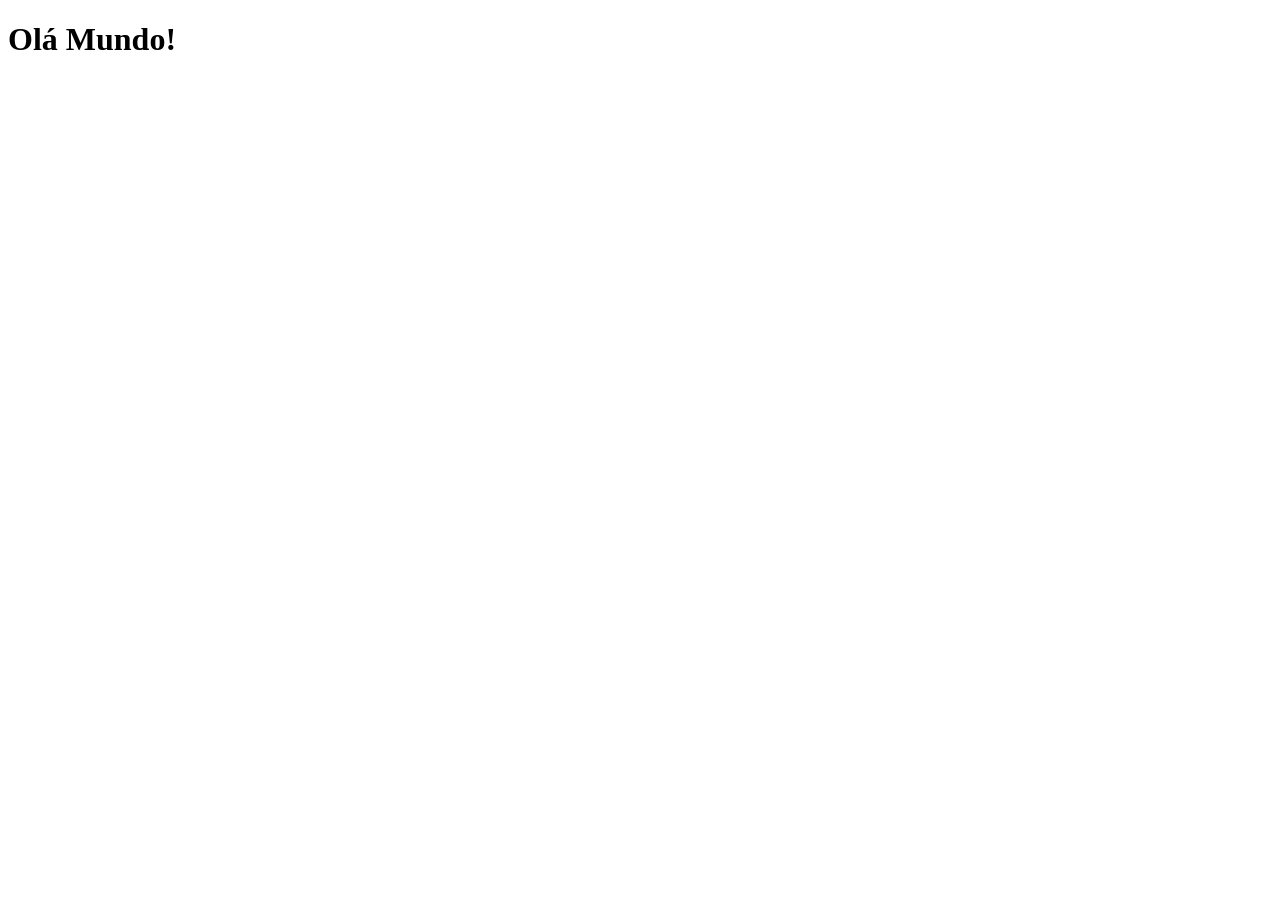
==== index.html @ 119bed03 "Criado a pagina principal" ====
<!DOCTYPE html>
<html lang="pt-br">
<head>
    <meta charset="UTF-8">
    <meta name="viewport" content="width=device-width, initial-scale=1.0">
    <link rel="shortcut icon" href="favicon.ico" type="image/x-icon">
    <title>Projeto Redes Sociais</title>
</head>
<body>
    <h1>Olá Mundo!</h1>
</body>
</html>
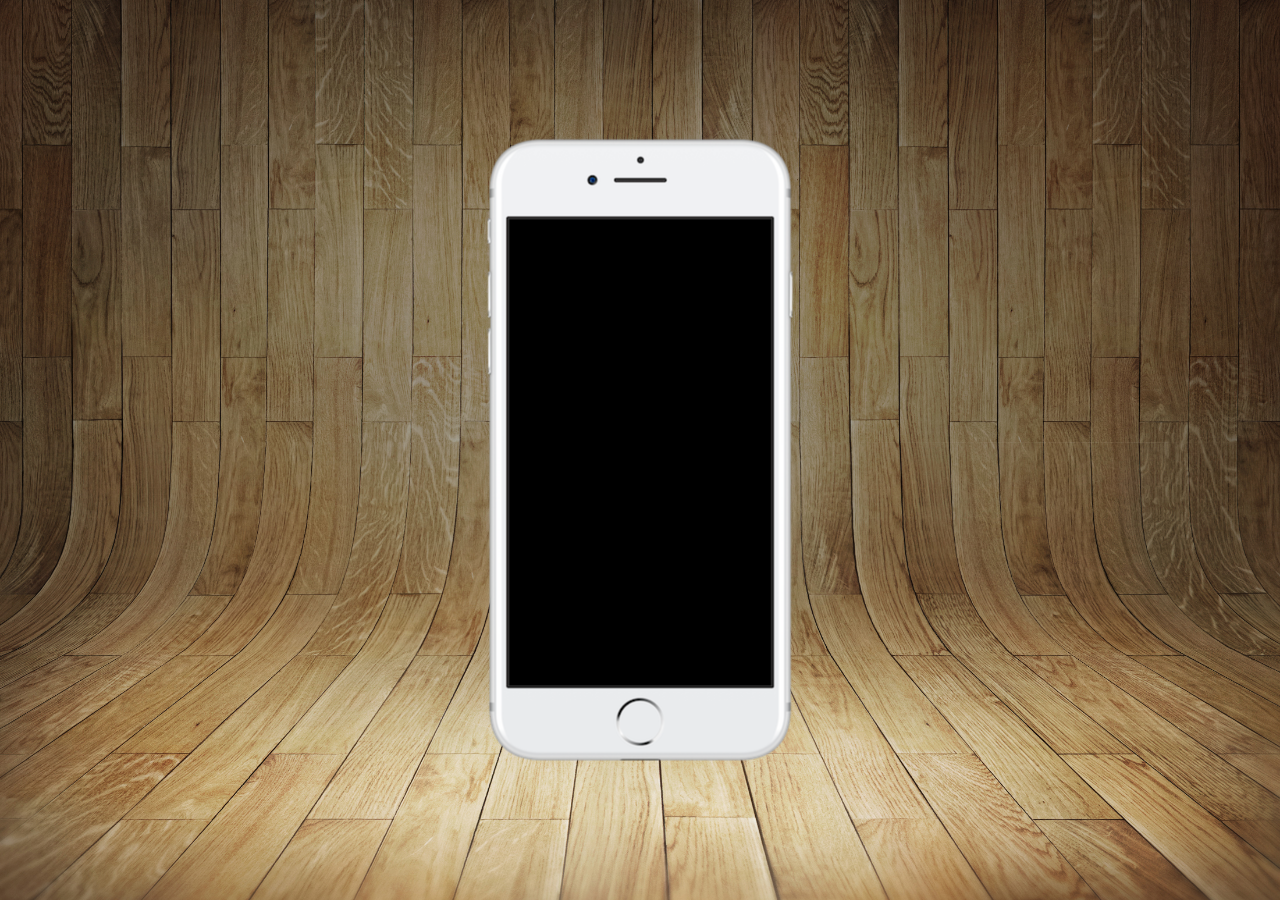
==== commit 9978e725: "Atualização 1 projeto social" ====
--- a/index.html
+++ b/index.html
@@ -4,9 +4,18 @@
     <meta charset="UTF-8">
     <meta name="viewport" content="width=device-width, initial-scale=1.0">
     <link rel="shortcut icon" href="favicon.ico" type="image/x-icon">
+    <link rel="stylesheet" href="estilos/style.css"
+    ">
     <title>Projeto Redes Sociais</title>
 </head>
 <body>
-    <h1>Olá Mundo!</h1>
+    <main>
+        <section id="tel">
+
+        </section>
+        <section id="redes">
+
+        </section>
+    </main>
 </body>
 </html>
--- a/estilos/style.css
+++ b/estilos/style.css
@@ -0,0 +1,30 @@
+@charset "UTF-8";
+
+* {
+    margin: 0px;
+    padding: 0px;
+    font-family: Arial, Helvetica, sans-serif;
+}
+html, body {
+    height: 100vh;
+    width: 100vw;
+    background-color: black;
+}
+body {
+    background: url(../imagens/fundo-madeira.jpg) no-repeat top center;
+    background-size: cover;
+    background-attachment: fixed;
+}
+main {
+    position: relative;
+    height: 100vh;
+}
+section#tel {
+    position: absolute;
+    height: 627px;
+    width: 311px;
+    top: 50%;
+    left: 50%;
+    transform: translate(-50%, -50%);
+    background: url('../imagens/frame-iphone.png') no-repeat;
+}
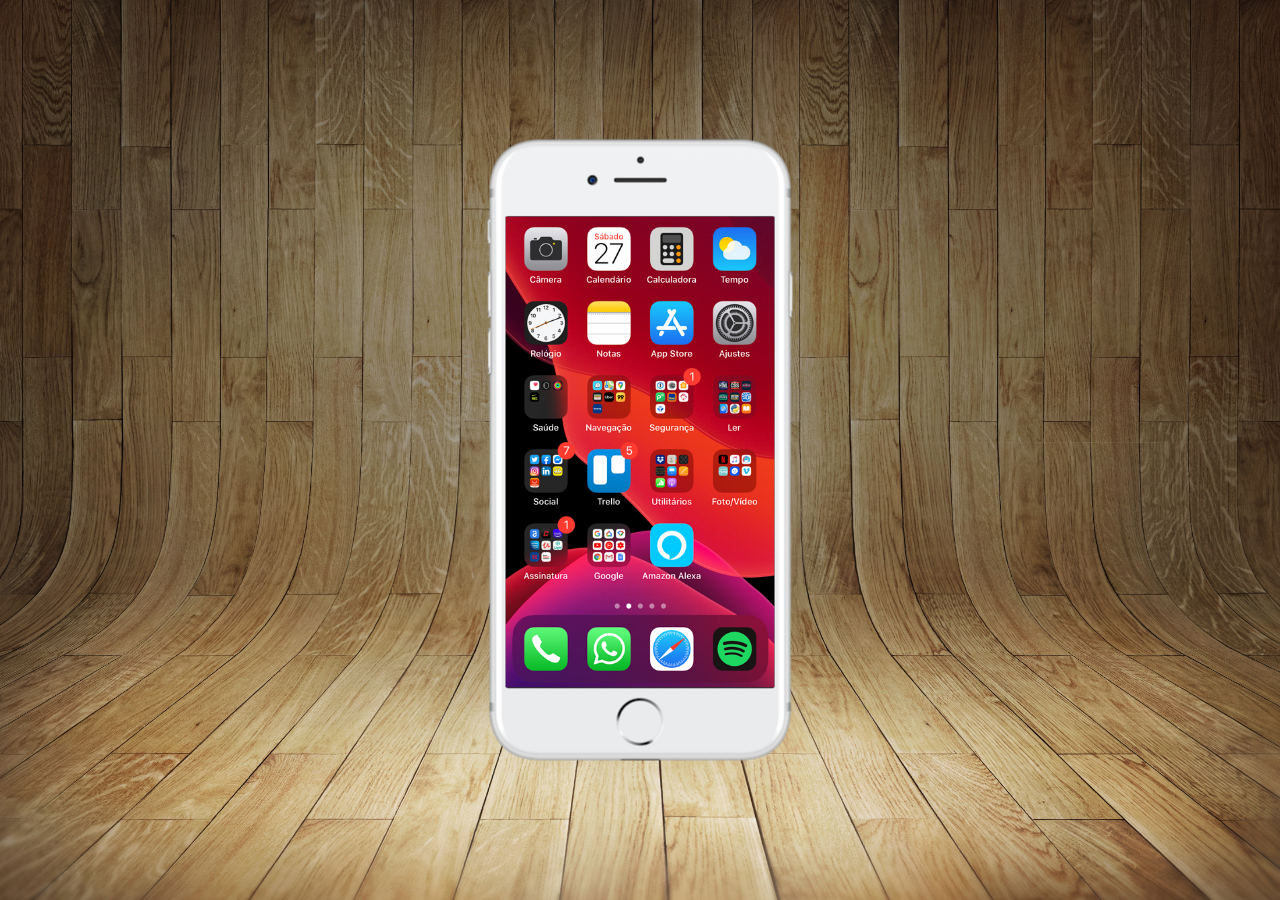
==== commit db97503b: "Criado estilo da tela" ====
--- a/index.html
+++ b/index.html
@@ -4,14 +4,13 @@
     <meta charset="UTF-8">
     <meta name="viewport" content="width=device-width, initial-scale=1.0">
     <link rel="shortcut icon" href="favicon.ico" type="image/x-icon">
-    <link rel="stylesheet" href="estilos/style.css"
-    ">
+    <link rel="stylesheet" href="estilos/style.css">
     <title>Projeto Redes Sociais</title>
 </head>
 <body>
     <main>
         <section id="tel">
-
+            <iframe src="home.html" name="tela" id="tela" frameborder="0"></iframe>
         </section>
         <section id="redes">
 
--- a/estilos/style.css
+++ b/estilos/style.css
@@ -11,7 +11,7 @@
     background-color: black;
 }
 body {
-    background: url(../imagens/fundo-madeira.jpg) no-repeat top center;
+    background: url('../imagens/fundo-madeira.jpg') no-repeat top center;
     background-size: cover;
     background-attachment: fixed;
 }
@@ -27,4 +27,11 @@
     left: 50%;
     transform: translate(-50%, -50%);
     background: url('../imagens/frame-iphone.png') no-repeat;
+}
+iframe#tela {
+    position: relative;
+    top: 80px;
+    left: 21px;
+    height: 471px;
+    width: 269px;
 }
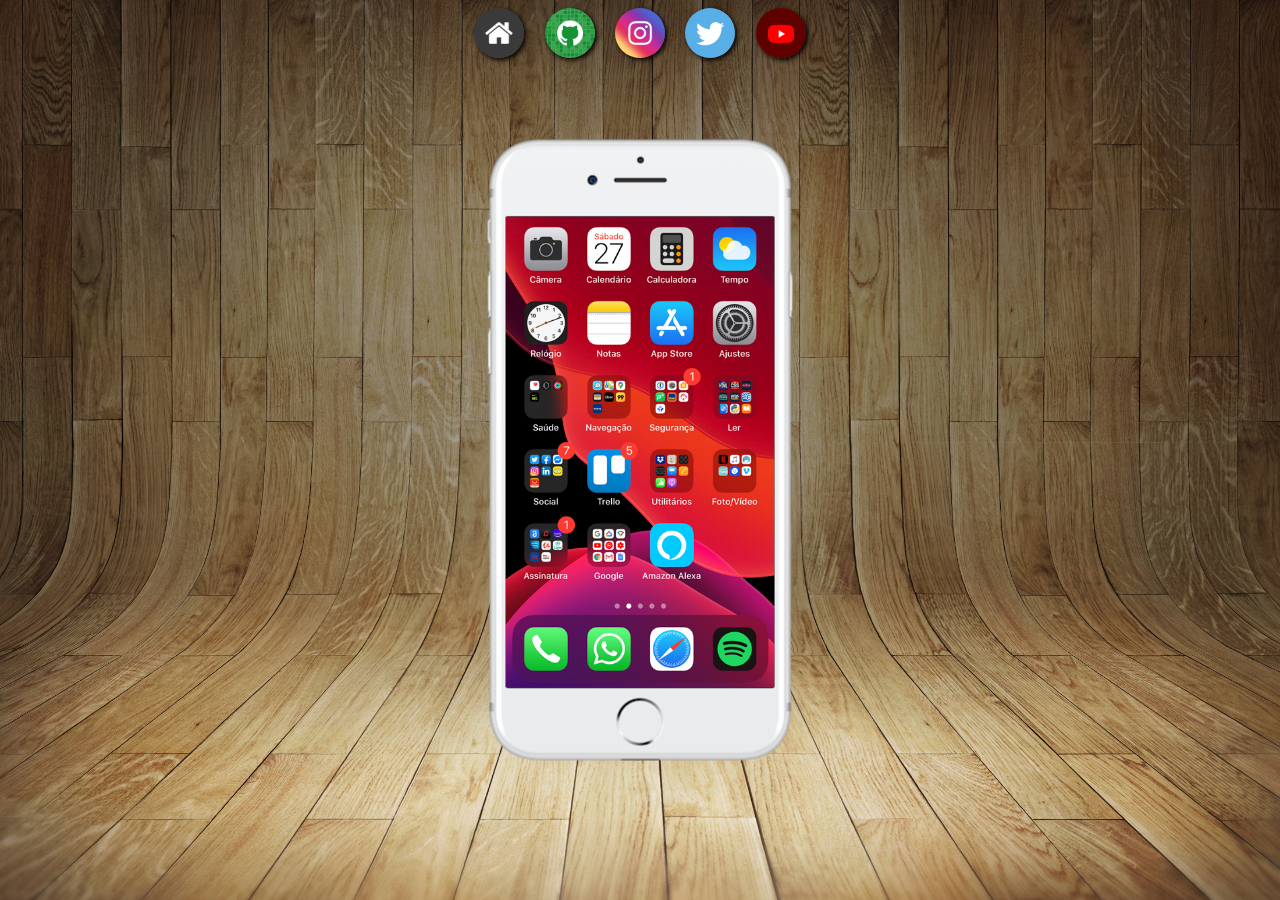
==== commit 75f8811c: "Criando os botões" ====
--- a/index.html
+++ b/index.html
@@ -10,10 +10,14 @@
 <body>
     <main>
         <section id="tel">
-            <iframe src="home.html" name="tela" id="tela" frameborder="0"></iframe>
+            <iframe src="home.html" name="tela" id="tela" frameborder="0">Seu navegador não é compatível</iframe>
         </section>
         <section id="redes">
-
+            <a href="#" target="tela"><img src="imagens/logo-home.jpg" alt="Home"></a>
+            <a href="#" target="tela"><img src="imagens/logo-github.jpg" alt="GitHub"></a>
+            <a href="#" target="tela"><img src="imagens/logo-instagram.jpg" alt="Instagram"></a>
+            <a href="#" target="tela"><img src="imagens/logo-twitter.jpg" alt="Twitter"></a>
+            <a href="#" target="tela"><img src="imagens/logo-youtube.jpg" alt="YouTube"></a>
         </section>
     </main>
 </body>
--- a/estilos/style.css
+++ b/estilos/style.css
@@ -34,4 +34,21 @@
     left: 21px;
     height: 471px;
     width: 269px;
+}
+section#redes img {
+    width: 50px;
+    margin: 8px;
+    background-color: rgba(211, 211, 211, 0.026);
+    box-shadow: 2px 2px 5px black;
+    border-radius: 50%;
+    box-sizing: border-box;
+}
+section#redes {
+    text-align: center;
+}
+section#redes img:hover {
+    border: 2px solid rgba(211, 211, 211, 0.187);
+    transform: translate(-8px, -5px);
+    box-shadow: 6px 6px 12px black;
+    transition: transform .7s border 2s;
 }
